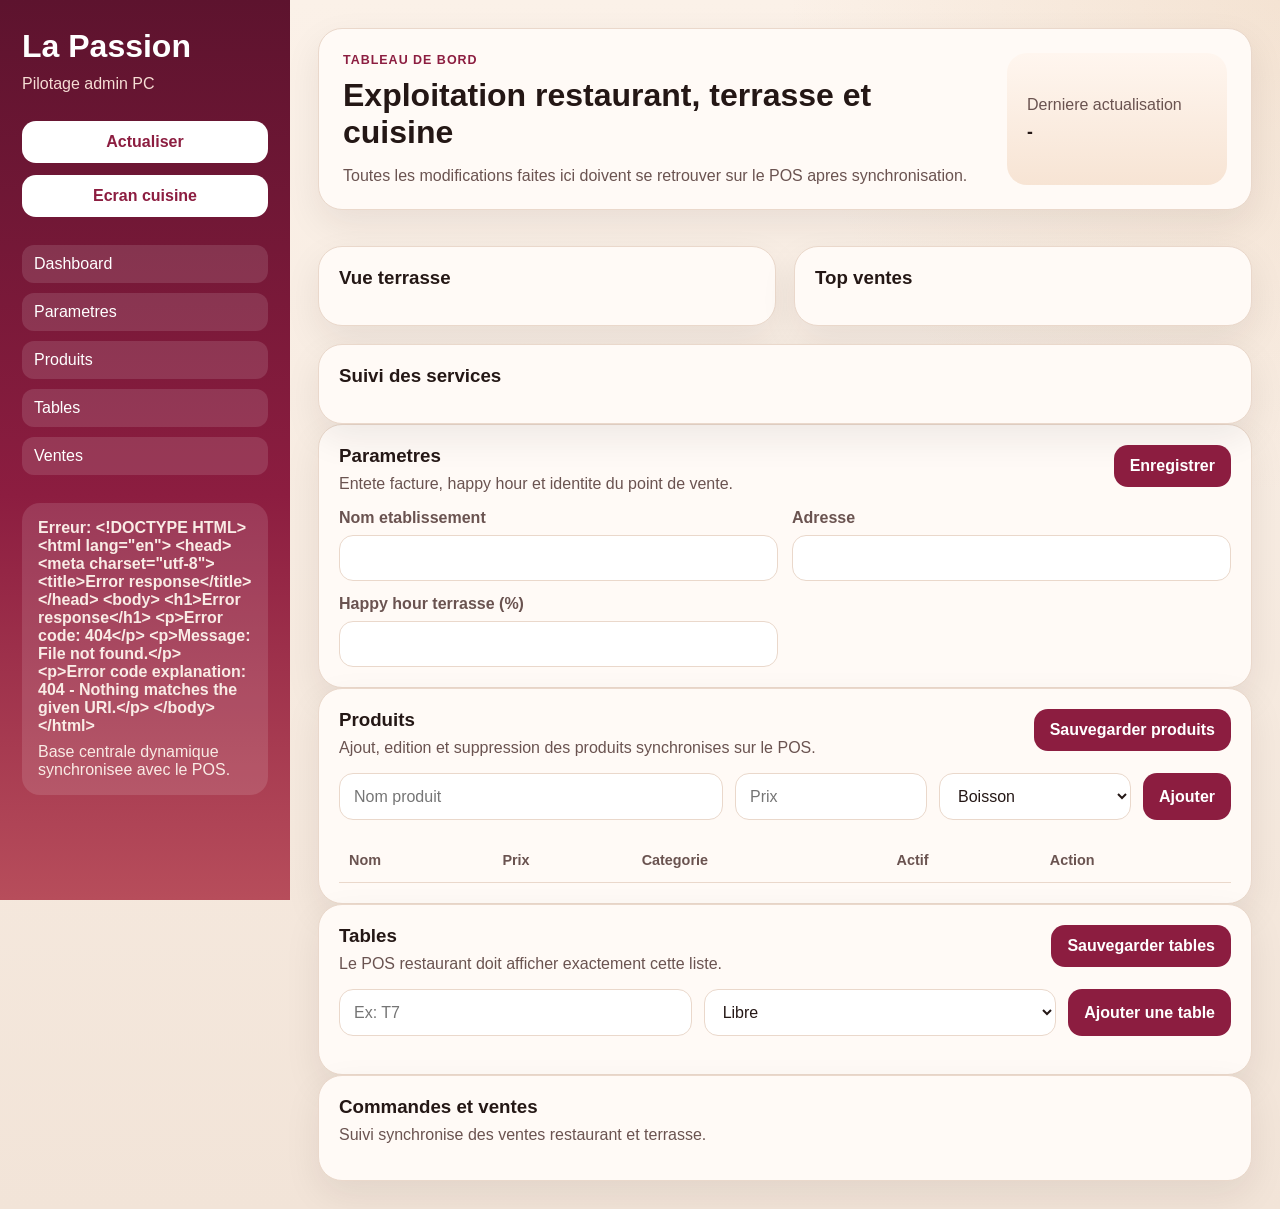
==== public/admin/index.html @ 2a20d001 "Refine POS sync flow and admin operations" ====
<!doctype html>
<html lang="fr">
  <head>
    <meta charset="utf-8" />
    <meta name="viewport" content="width=device-width, initial-scale=1" />
    <title>La Passion Admin</title>
    <link rel="stylesheet" href="./styles.css" />
  </head>
  <body>
    <div class="shell">
      <aside class="sidebar">
        <div class="brand-block">
          <h1>La Passion</h1>
          <p>Pilotage admin PC</p>
        </div>

        <div class="sidebar-actions">
          <button id="refreshBtn">Actualiser</button>
          <button id="openKitchenBtn">Ecran cuisine</button>
        </div>

        <nav class="sidebar-nav">
          <a href="#dashboardPanel">Dashboard</a>
          <a href="#settingsPanel">Parametres</a>
          <a href="#productsPanel">Produits</a>
          <a href="#tablesPanel">Tables</a>
          <a href="#ordersPanel">Ventes</a>
        </nav>

        <div class="sidebar-note">
          <strong id="statusBadge">Connecte</strong>
          <span>Base centrale dynamique synchronisee avec le POS.</span>
        </div>
      </aside>

      <main class="content">
        <section class="hero">
          <div>
            <p class="eyebrow">Tableau de bord</p>
            <h2>Exploitation restaurant, terrasse et cuisine</h2>
            <p>
              Toutes les modifications faites ici doivent se retrouver sur le POS apres synchronisation.
            </p>
          </div>
          <div class="hero-card">
            <span>Derniere actualisation</span>
            <strong id="lastRefreshView">-</strong>
          </div>
        </section>

        <section class="stats-grid" id="statsCards"></section>

        <section id="dashboardPanel" class="dashboard-grid">
          <article class="panel">
            <div class="panel-head">
              <h3>Vue terrasse</h3>
            </div>
            <div id="terraceOverview" class="stack-list"></div>
          </article>

          <article class="panel">
            <div class="panel-head">
              <h3>Top ventes</h3>
            </div>
            <div id="topProductsList" class="stack-list"></div>
          </article>

          <article class="panel panel-wide">
            <div class="panel-head">
              <h3>Suivi des services</h3>
            </div>
            <div id="serviceFlowCards" class="mini-grid"></div>
          </article>
        </section>

        <section id="settingsPanel" class="panel">
          <div class="panel-head">
            <div>
              <h3>Parametres</h3>
              <p>Entete facture, happy hour et identite du point de vente.</p>
            </div>
            <button id="saveSettingsBtn">Enregistrer</button>
          </div>

          <div class="grid two">
            <label>
              <span>Nom etablissement</span>
              <input id="establishmentName" type="text" />
            </label>
            <label>
              <span>Adresse</span>
              <input id="establishmentAddress" type="text" />
            </label>
          </div>

          <div class="grid two top-gap">
            <label>
              <span>Happy hour terrasse (%)</span>
              <input id="happyHourPercent" type="number" min="0" />
            </label>
          </div>
        </section>

        <section id="productsPanel" class="panel">
          <div class="panel-head">
            <div>
              <h3>Produits</h3>
              <p>Ajout, edition et suppression des produits synchronises sur le POS.</p>
            </div>
            <button id="saveProductsBtn">Sauvegarder produits</button>
          </div>

          <div class="toolbar">
            <input id="newProductName" type="text" placeholder="Nom produit" />
            <input id="newProductPrice" type="number" placeholder="Prix" />
            <select id="newProductCategory">
              <option value="drink">Boisson</option>
              <option value="food">Plat</option>
              <option value="mixed">Mixte</option>
            </select>
            <button id="addProductBtn">Ajouter</button>
          </div>

          <div class="table-wrap">
            <table>
              <thead>
                <tr>
                  <th>Nom</th>
                  <th>Prix</th>
                  <th>Categorie</th>
                  <th>Actif</th>
                  <th>Action</th>
                </tr>
              </thead>
              <tbody id="productsTable"></tbody>
            </table>
          </div>
        </section>

        <section id="tablesPanel" class="panel">
          <div class="panel-head">
            <div>
              <h3>Tables</h3>
              <p>Le POS restaurant doit afficher exactement cette liste.</p>
            </div>
            <button id="saveTablesBtn">Sauvegarder tables</button>
          </div>

          <div class="toolbar compact">
            <input id="newTableId" type="text" placeholder="Ex: T7" />
            <select id="newTableStatus">
              <option value="free">Libre</option>
              <option value="occupied">Occupee</option>
              <option value="reserved">Reservee</option>
            </select>
            <button id="addTableBtn">Ajouter une table</button>
          </div>

          <div class="table-grid" id="tablesGrid"></div>
        </section>

        <section id="ordersPanel" class="panel">
          <div class="panel-head">
            <div>
              <h3>Commandes et ventes</h3>
              <p>Suivi synchronise des ventes restaurant et terrasse.</p>
            </div>
          </div>
          <div id="ordersList" class="orders"></div>
        </section>
      </main>
    </div>

    <script src="./app.js"></script>
  </body>
</html>
---- public/admin/styles.css ----
:root {
  --bg: #f6efe9;
  --panel: #fffaf6;
  --panel-strong: #fff4eb;
  --ink: #241715;
  --muted: #6a5350;
  --accent: #8c1d40;
  --accent-2: #d4a373;
  --line: #ead8cb;
  --success: #2f7d5b;
  --warning: #d97706;
  --danger: #b42318;
  --shadow: 0 14px 36px rgba(36, 23, 21, 0.08);
}

* {
  box-sizing: border-box;
}

html {
  scroll-behavior: smooth;
}

body {
  margin: 0;
  color: var(--ink);
  font-family: "Segoe UI", sans-serif;
  background:
    radial-gradient(circle at top right, rgba(212, 163, 115, 0.18), transparent 28%),
    linear-gradient(180deg, #fbf1e8 0%, #f2e4d8 100%);
}

button,
input,
select {
  font: inherit;
}

.shell {
  min-height: 100vh;
  display: grid;
  grid-template-columns: 290px 1fr;
}

.sidebar {
  position: sticky;
  top: 0;
  height: 100vh;
  padding: 28px 22px;
  background: linear-gradient(180deg, #5d132e 0%, #8c1d40 55%, #b74d5b 100%);
  color: #fff;
}

.brand-block h1 {
  margin: 0;
  font-size: 2rem;
}

.brand-block p {
  margin: 10px 0 0;
  color: #f6ddd4;
}

.sidebar-actions {
  display: grid;
  gap: 12px;
  margin-top: 28px;
}

.sidebar button,
.panel button,
.toolbar button,
.status-action {
  border: 0;
  border-radius: 14px;
  padding: 12px 16px;
  cursor: pointer;
}

.sidebar button {
  background: #fff;
  color: var(--accent);
  font-weight: 700;
}

.sidebar-nav {
  display: grid;
  gap: 10px;
  margin-top: 28px;
}

.sidebar-nav a {
  color: #fff;
  text-decoration: none;
  padding: 10px 12px;
  border-radius: 12px;
  background: rgba(255, 255, 255, 0.12);
}

.sidebar-note {
  display: grid;
  gap: 8px;
  margin-top: 28px;
  padding: 16px;
  border-radius: 18px;
  background: rgba(255, 255, 255, 0.12);
  color: #f9ebe5;
}

.content {
  padding: 28px;
}

.hero,
.panel,
.metric-card {
  background: var(--panel);
  border: 1px solid var(--line);
  border-radius: 24px;
  box-shadow: var(--shadow);
}

.hero {
  display: flex;
  justify-content: space-between;
  gap: 20px;
  align-items: stretch;
  padding: 24px;
}

.eyebrow {
  margin: 0 0 10px;
  color: var(--accent);
  font-weight: 700;
  text-transform: uppercase;
  letter-spacing: 0.08em;
  font-size: 0.78rem;
}

.hero h2 {
  margin: 0;
  font-size: 2rem;
}

.hero p:last-child {
  margin-bottom: 0;
  color: var(--muted);
  max-width: 720px;
}

.hero-card {
  min-width: 220px;
  display: grid;
  align-content: center;
  gap: 8px;
  padding: 18px 20px;
  border-radius: 20px;
  background: linear-gradient(180deg, #fff6ef, #f7e4d4);
}

.hero-card span {
  color: var(--muted);
}

.hero-card strong {
  font-size: 1.1rem;
}

.stats-grid {
  display: grid;
  grid-template-columns: repeat(6, minmax(0, 1fr));
  gap: 14px;
  margin-top: 18px;
}

.metric-card {
  padding: 18px;
}

.metric-card strong {
  display: block;
  color: var(--muted);
  margin-bottom: 10px;
}

.metric-card span {
  font-size: 1.65rem;
  font-weight: 700;
}

.dashboard-grid {
  display: grid;
  grid-template-columns: repeat(2, minmax(0, 1fr));
  gap: 18px;
  margin-top: 18px;
}

.panel {
  padding: 20px;
}

.panel-wide {
  grid-column: 1 / -1;
}

.panel-head {
  display: flex;
  justify-content: space-between;
  align-items: flex-start;
  gap: 12px;
  margin-bottom: 16px;
}

.panel-head h3 {
  margin: 0;
}

.panel-head p {
  margin: 8px 0 0;
  color: var(--muted);
}

.panel button,
.toolbar button,
.status-action {
  background: var(--accent);
  color: #fff;
  font-weight: 700;
}

.grid.two {
  display: grid;
  grid-template-columns: repeat(2, minmax(0, 1fr));
  gap: 14px;
}

.top-gap {
  margin-top: 14px;
}

.toolbar {
  display: grid;
  grid-template-columns: 2fr 1fr 1fr auto;
  gap: 12px;
  margin-bottom: 18px;
}

.toolbar.compact {
  grid-template-columns: 1fr 1fr auto;
}

label span {
  display: block;
  margin-bottom: 8px;
  color: var(--muted);
  font-weight: 600;
}

input,
select {
  width: 100%;
  border: 1px solid var(--line);
  border-radius: 14px;
  padding: 13px 14px;
  background: #fff;
  color: var(--ink);
}

.table-wrap {
  overflow-x: auto;
}

table {
  width: 100%;
  border-collapse: collapse;
}

th,
td {
  text-align: left;
  padding: 14px 10px;
  border-bottom: 1px solid var(--line);
  vertical-align: top;
}

th {
  color: var(--muted);
  font-size: 0.9rem;
}

.table-grid {
  display: grid;
  grid-template-columns: repeat(4, minmax(0, 1fr));
  gap: 14px;
}

.table-card,
.order-card,
.stack-item,
.mini-card,
.kitchen-column {
  border: 1px solid var(--line);
  border-radius: 18px;
  background: #fff;
}

.table-card,
.order-card,
.stack-item,
.mini-card {
  padding: 16px;
}

.table-card header,
.order-card header {
  display: flex;
  justify-content: space-between;
  align-items: flex-start;
  gap: 10px;
  margin-bottom: 10px;
}

.status-row {
  display: flex;
  gap: 8px;
  margin-top: 12px;
}

.ghost-button {
  background: #f6e6df;
  color: var(--accent);
}

.stack-list {
  display: grid;
  gap: 12px;
}

.stack-item strong,
.mini-card strong {
  display: block;
  margin-bottom: 6px;
}

.stack-item span,
.stack-item small,
.mini-card span {
  color: var(--muted);
}

.mini-grid {
  display: grid;
  grid-template-columns: repeat(4, minmax(0, 1fr));
  gap: 12px;
}

.orders {
  display: grid;
  gap: 12px;
}

.order-meta {
  display: grid;
  gap: 4px;
  color: var(--muted);
  margin-bottom: 10px;
}

.items-list {
  display: grid;
  gap: 6px;
}

.pill {
  display: inline-flex;
  align-items: center;
  justify-content: center;
  padding: 5px 10px;
  border-radius: 999px;
  font-size: 0.82rem;
  font-weight: 700;
}

.pill.pending,
.pill.free {
  background: #fbeddc;
  color: var(--warning);
}

.pill.preparing,
.pill.occupied {
  background: #efe6ff;
  color: #6d28d9;
}

.pill.ready,
.pill.active {
  background: #dff5e9;
  color: var(--success);
}

.pill.served,
.pill.reserved {
  background: #fce2e6;
  color: var(--accent);
}

.pill.inactive {
  background: #ece9e7;
  color: var(--muted);
}

.kitchen-layout {
  display: grid;
  grid-template-columns: repeat(4, minmax(0, 1fr));
  gap: 16px;
}

.kitchen-column {
  padding: 16px;
}

.kitchen-column h3 {
  margin: 0 0 14px;
}

.kitchen-stack {
  display: grid;
  gap: 12px;
}

.empty-state {
  padding: 18px;
  border: 1px dashed var(--line);
  border-radius: 18px;
  color: var(--muted);
  background: var(--panel-strong);
}

@media (max-width: 1320px) {
  .stats-grid {
    grid-template-columns: repeat(3, minmax(0, 1fr));
  }

  .table-grid,
  .mini-grid,
  .kitchen-layout {
    grid-template-columns: repeat(2, minmax(0, 1fr));
  }
}

@media (max-width: 1080px) {
  .shell {
    grid-template-columns: 1fr;
  }

  .sidebar {
    position: static;
    height: auto;
  }

  .stats-grid,
  .dashboard-grid,
  .grid.two,
  .toolbar,
  .toolbar.compact,
  .table-grid,
  .mini-grid,
  .kitchen-layout {
    grid-template-columns: 1fr;
  }

  .hero {
    flex-direction: column;
  }
}
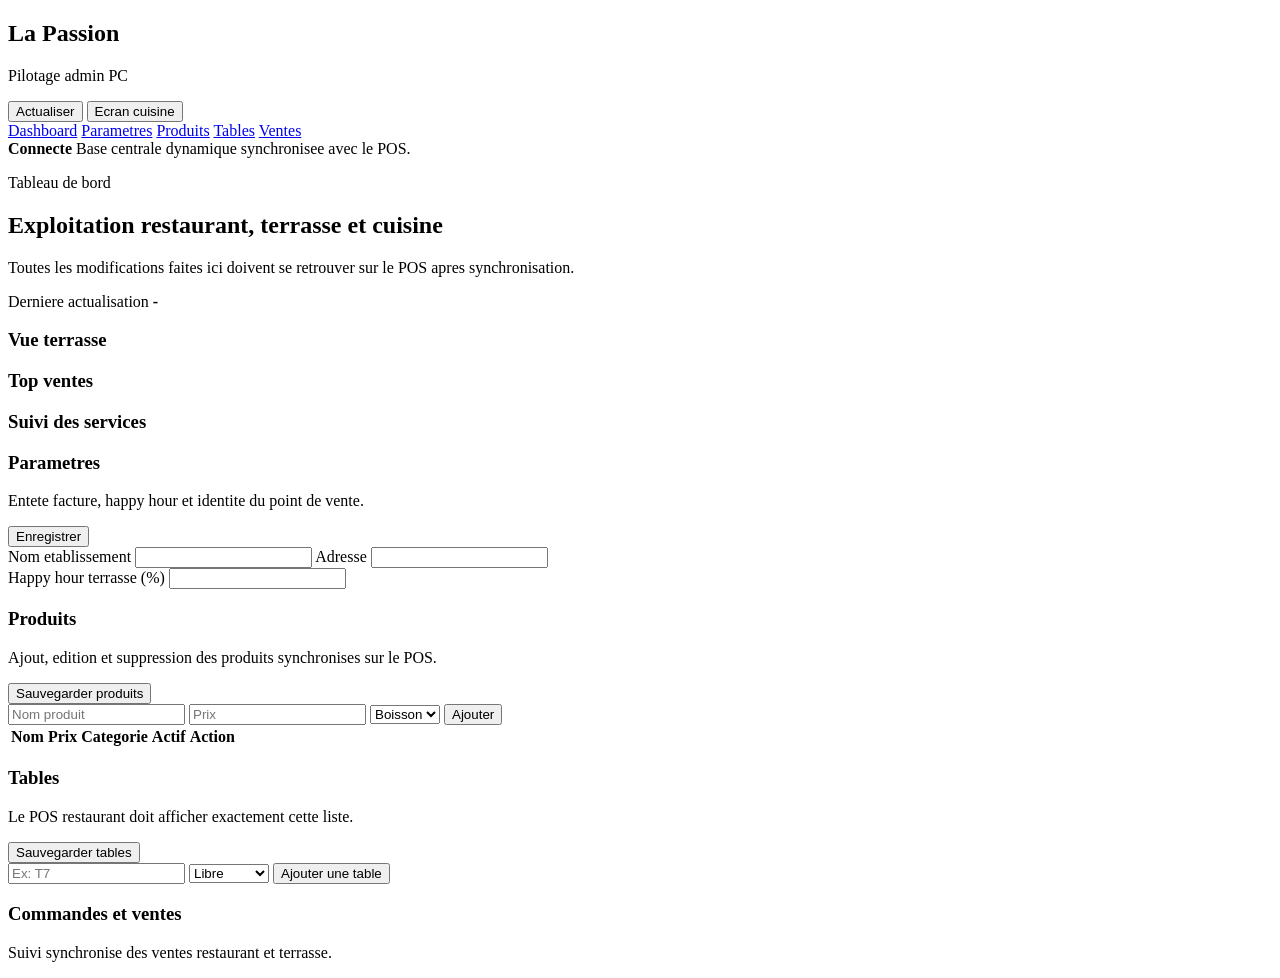
==== commit 3338da93: "Fix admin asset paths on Vercel root" ====
--- a/public/admin/index.html
+++ b/public/admin/index.html
@@ -4,7 +4,7 @@
     <meta charset="utf-8" />
     <meta name="viewport" content="width=device-width, initial-scale=1" />
     <title>La Passion Admin</title>
-    <link rel="stylesheet" href="./styles.css" />
+    <link rel="stylesheet" href="/admin/styles.css" />
   </head>
   <body>
     <div class="shell">
@@ -171,6 +171,6 @@
       </main>
     </div>
 
-    <script src="./app.js"></script>
+    <script src="/admin/app.js"></script>
   </body>
 </html>
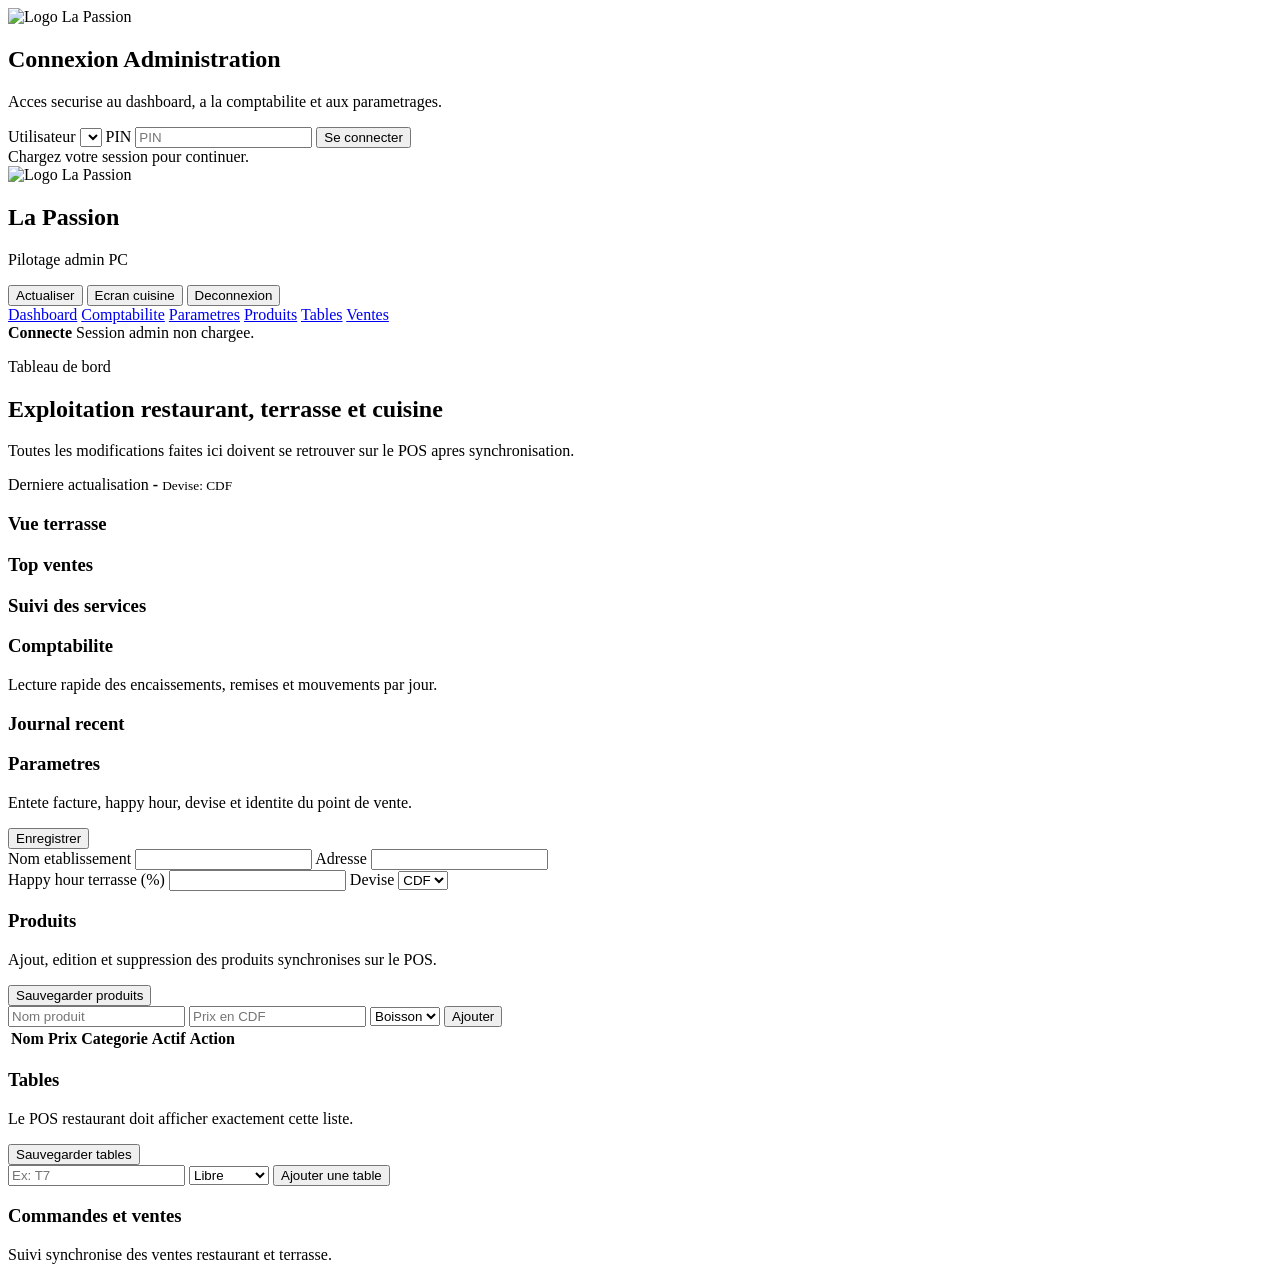
==== commit 03862df2: "Add login, accounting, and CDF branding" ====
--- a/public/admin/index.html
+++ b/public/admin/index.html
@@ -7,20 +7,43 @@
     <link rel="stylesheet" href="/admin/styles.css" />
   </head>
   <body>
+    <div id="loginOverlay" class="auth-overlay">
+      <div class="auth-card">
+        <img class="auth-logo" src="/admin/logo-la-passion.jpeg" alt="Logo La Passion" />
+        <h2>Connexion Administration</h2>
+        <p>Acces securise au dashboard, a la comptabilite et aux parametrages.</p>
+        <label>
+          <span>Utilisateur</span>
+          <select id="loginUserSelect"></select>
+        </label>
+        <label>
+          <span>PIN</span>
+          <input id="loginPinInput" type="password" inputmode="numeric" placeholder="PIN" />
+        </label>
+        <button id="loginBtn">Se connecter</button>
+        <div id="loginStatusView" class="auth-status">Chargez votre session pour continuer.</div>
+      </div>
+    </div>
+
     <div class="shell">
       <aside class="sidebar">
-        <div class="brand-block">
-          <h1>La Passion</h1>
-          <p>Pilotage admin PC</p>
+        <div class="brand-block brand-with-logo">
+          <img class="brand-logo" src="/admin/logo-la-passion.jpeg" alt="Logo La Passion" />
+          <div>
+            <h1>La Passion</h1>
+            <p>Pilotage admin PC</p>
+          </div>
         </div>
 
         <div class="sidebar-actions">
           <button id="refreshBtn">Actualiser</button>
           <button id="openKitchenBtn">Ecran cuisine</button>
+          <button id="logoutBtn" class="ghost-light">Deconnexion</button>
         </div>
 
         <nav class="sidebar-nav">
           <a href="#dashboardPanel">Dashboard</a>
+          <a href="#accountingPanel">Comptabilite</a>
           <a href="#settingsPanel">Parametres</a>
           <a href="#productsPanel">Produits</a>
           <a href="#tablesPanel">Tables</a>
@@ -29,7 +52,7 @@
 
         <div class="sidebar-note">
           <strong id="statusBadge">Connecte</strong>
-          <span>Base centrale dynamique synchronisee avec le POS.</span>
+          <span id="sessionBadge">Session admin non chargee.</span>
         </div>
       </aside>
 
@@ -45,6 +68,7 @@
           <div class="hero-card">
             <span>Derniere actualisation</span>
             <strong id="lastRefreshView">-</strong>
+            <small id="currencyBadge">Devise: CDF</small>
           </div>
         </section>
 
@@ -73,11 +97,30 @@
           </article>
         </section>
 
+        <section id="accountingPanel" class="panel">
+          <div class="panel-head">
+            <div>
+              <h3>Comptabilite</h3>
+              <p>Lecture rapide des encaissements, remises et mouvements par jour.</p>
+            </div>
+          </div>
+          <div class="dashboard-grid accounting-grid">
+            <div class="stack-list" id="accountingSummary"></div>
+            <div class="stack-list" id="paymentBreakdownList"></div>
+          </div>
+          <div class="panel-head top-gap">
+            <div>
+              <h3>Journal recent</h3>
+            </div>
+          </div>
+          <div id="dailyAccountingList" class="mini-grid"></div>
+        </section>
+
         <section id="settingsPanel" class="panel">
           <div class="panel-head">
             <div>
               <h3>Parametres</h3>
-              <p>Entete facture, happy hour et identite du point de vente.</p>
+              <p>Entete facture, happy hour, devise et identite du point de vente.</p>
             </div>
             <button id="saveSettingsBtn">Enregistrer</button>
           </div>
@@ -98,6 +141,12 @@
               <span>Happy hour terrasse (%)</span>
               <input id="happyHourPercent" type="number" min="0" />
             </label>
+            <label>
+              <span>Devise</span>
+              <select id="currencySelect">
+                <option value="CDF">CDF</option>
+              </select>
+            </label>
           </div>
         </section>
 
@@ -112,7 +161,7 @@
 
           <div class="toolbar">
             <input id="newProductName" type="text" placeholder="Nom produit" />
-            <input id="newProductPrice" type="number" placeholder="Prix" />
+            <input id="newProductPrice" type="number" placeholder="Prix en CDF" />
             <select id="newProductCategory">
               <option value="drink">Boisson</option>
               <option value="food">Plat</option>
